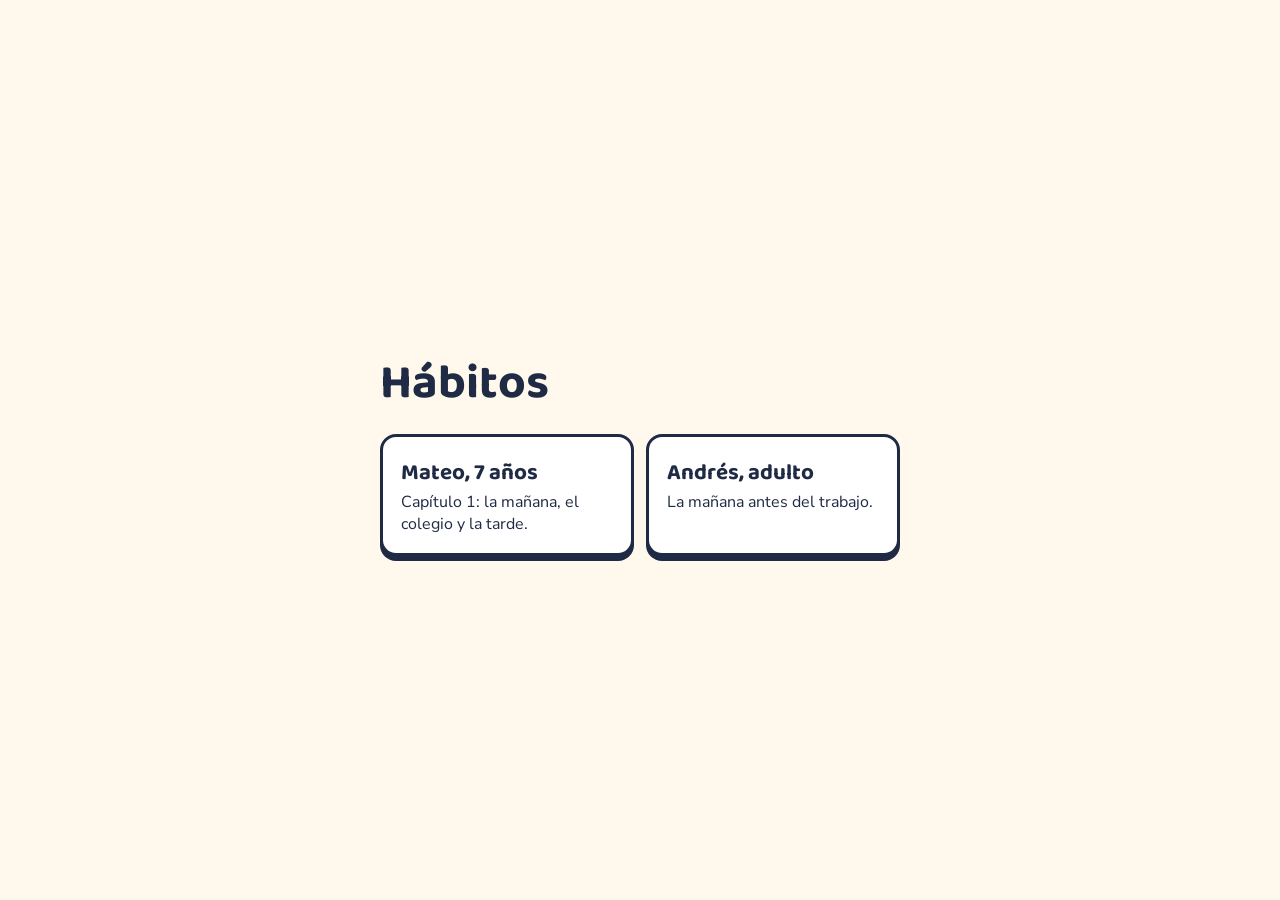
==== index.html @ 56163f7f "Publica el juego (versión 0b5a0f9)" ====
<!doctype html>
<html lang="es">
  <head>
    <meta charset="utf-8" />
    <meta name="viewport" content="width=device-width, initial-scale=1" />
    <title>Hábitos</title>
    <link rel="stylesheet" href="https://fonts.googleapis.com/css2?family=Baloo+2:wght@700;800&family=Nunito+Sans:wght@400;700&display=swap" />
    <style>
      :root { --tinta: #1f2a44; --papel: #fff8ec; --sol: #ffc23d; --menta: #3cc9a0; }
      body { margin: 0; min-height: 100vh; display: grid; place-items: center; background: var(--papel); color: var(--tinta); font-family: 'Nunito Sans', sans-serif; padding: 16px; box-sizing: border-box; }
      h1 { font-family: 'Baloo 2', sans-serif; font-size: 3rem; margin: 0 0 .25em; }
      .modos { display: grid; gap: 12px; grid-template-columns: repeat(auto-fit, minmax(220px, 1fr)); max-width: 520px; }
      a { display: block; padding: 18px; border-radius: 16px; background: #fff; border: 3px solid var(--tinta); color: inherit; text-decoration: none; box-shadow: 0 5px 0 var(--tinta); }
      a:hover { background: var(--sol); }
      b { font-family: 'Baloo 2', sans-serif; font-size: 1.4rem; display: block; }
    </style>
  </head>
  <body>
    <main>
      <h1>Hábitos</h1>
      <div class="modos">
        <a href="mateo.html"><b>Mateo, 7 años</b>Capítulo 1: la mañana, el colegio y la tarde.</a>
        <a href="andres.html"><b>Andrés, adulto</b>La mañana antes del trabajo.</a>
      </div>
    </main>
  </body>
</html>
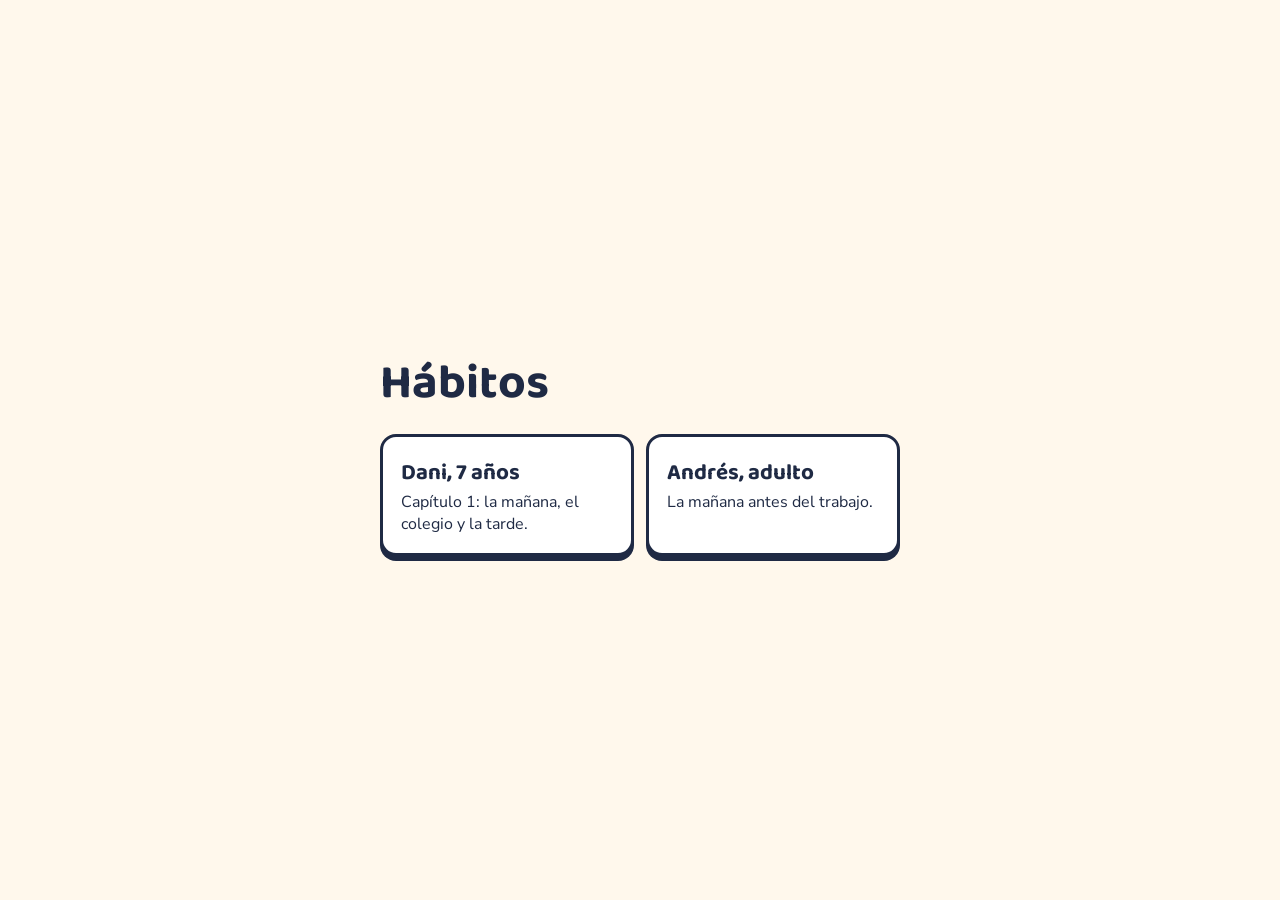
==== commit 201075b5: "Publica el juego (versión 0b5a0f9)" ====
--- a/index.html
+++ b/index.html
@@ -19,7 +19,7 @@
     <main>
       <h1>Hábitos</h1>
       <div class="modos">
-        <a href="mateo.html"><b>Mateo, 7 años</b>Capítulo 1: la mañana, el colegio y la tarde.</a>
+        <a href="juego.html"><b>Dani, 7 años</b>Capítulo 1: la mañana, el colegio y la tarde.</a>
         <a href="andres.html"><b>Andrés, adulto</b>La mañana antes del trabajo.</a>
       </div>
     </main>
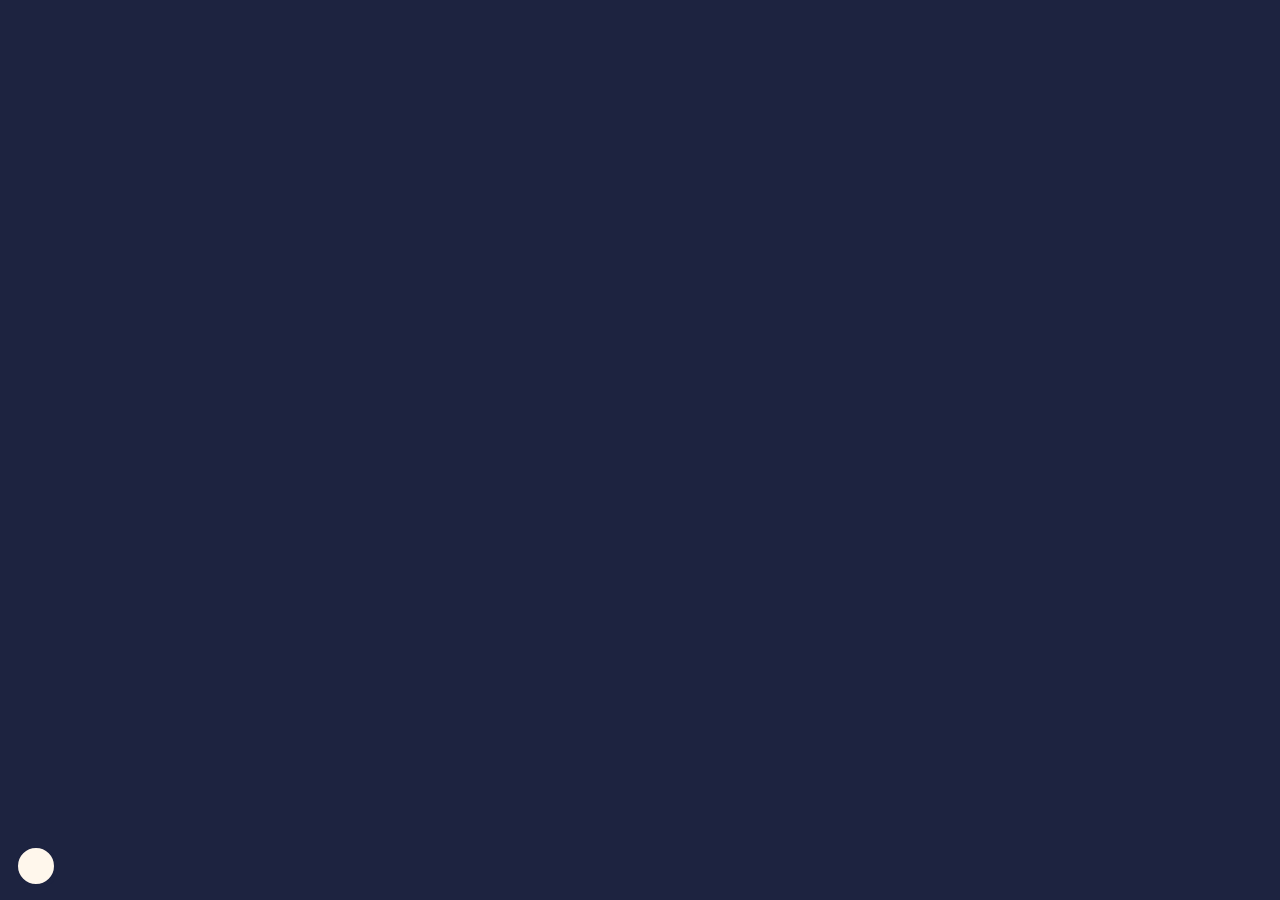
==== commit ba366b12: "Publica el juego (versión 0b5a0f9)" ====
--- a/index.html
+++ b/index.html
@@ -4,24 +4,9 @@
     <meta charset="utf-8" />
     <meta name="viewport" content="width=device-width, initial-scale=1" />
     <title>Hábitos</title>
-    <link rel="stylesheet" href="https://fonts.googleapis.com/css2?family=Baloo+2:wght@700;800&family=Nunito+Sans:wght@400;700&display=swap" />
-    <style>
-      :root { --tinta: #1f2a44; --papel: #fff8ec; --sol: #ffc23d; --menta: #3cc9a0; }
-      body { margin: 0; min-height: 100vh; display: grid; place-items: center; background: var(--papel); color: var(--tinta); font-family: 'Nunito Sans', sans-serif; padding: 16px; box-sizing: border-box; }
-      h1 { font-family: 'Baloo 2', sans-serif; font-size: 3rem; margin: 0 0 .25em; }
-      .modos { display: grid; gap: 12px; grid-template-columns: repeat(auto-fit, minmax(220px, 1fr)); max-width: 520px; }
-      a { display: block; padding: 18px; border-radius: 16px; background: #fff; border: 3px solid var(--tinta); color: inherit; text-decoration: none; box-shadow: 0 5px 0 var(--tinta); }
-      a:hover { background: var(--sol); }
-      b { font-family: 'Baloo 2', sans-serif; font-size: 1.4rem; display: block; }
-    </style>
+    <!-- por ahora el juego abre directo en el modo niño (el modo adulto, andres.html, queda guardado) -->
+    <meta http-equiv="refresh" content="0; url=juego.html" />
+    <script>location.replace('juego.html' + location.search + location.hash);</script>
   </head>
-  <body>
-    <main>
-      <h1>Hábitos</h1>
-      <div class="modos">
-        <a href="juego.html"><b>Dani, 7 años</b>Capítulo 1: la mañana, el colegio y la tarde.</a>
-        <a href="andres.html"><b>Andrés, adulto</b>La mañana antes del trabajo.</a>
-      </div>
-    </main>
-  </body>
+  <body style="background:#1d2340;color:#fff7ec;font-family:system-ui,sans-serif"><p><a href="juego.html" style="color:#f2a623">Jugar</a></p></body>
 </html>
